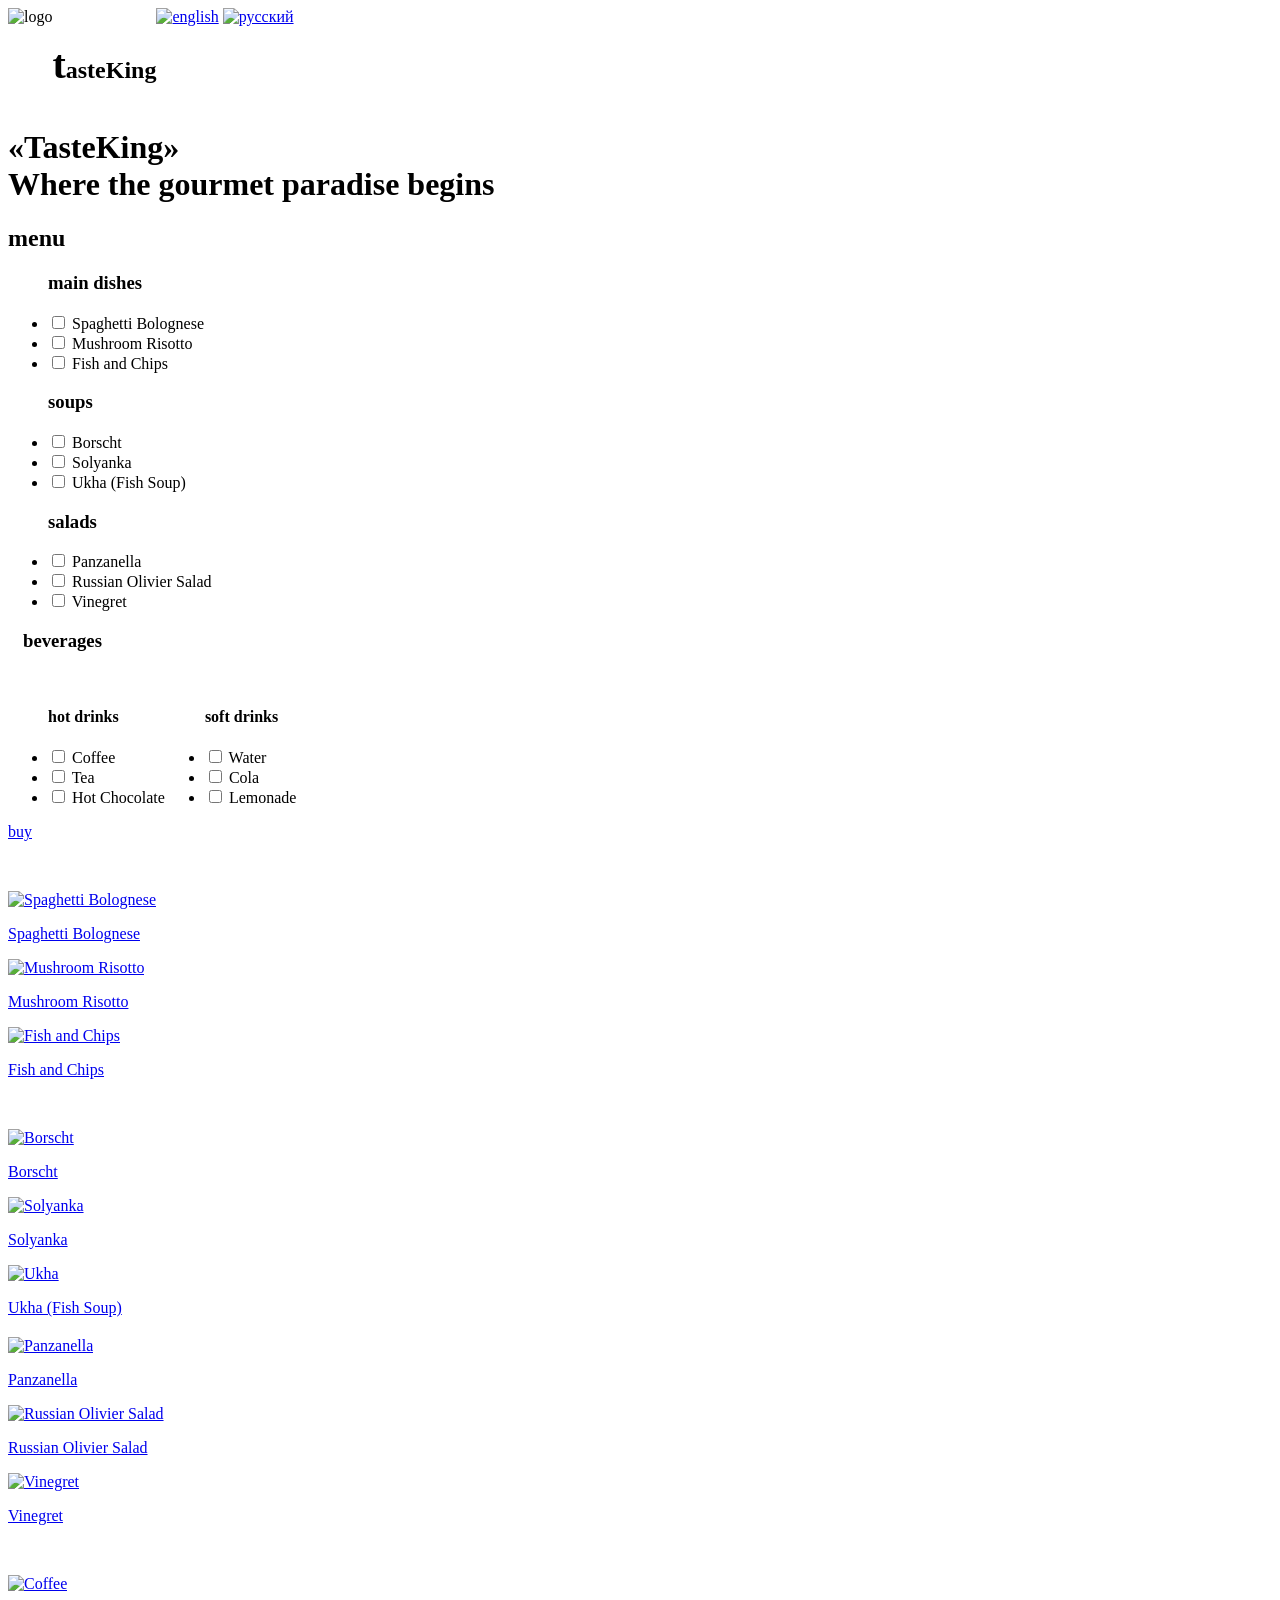
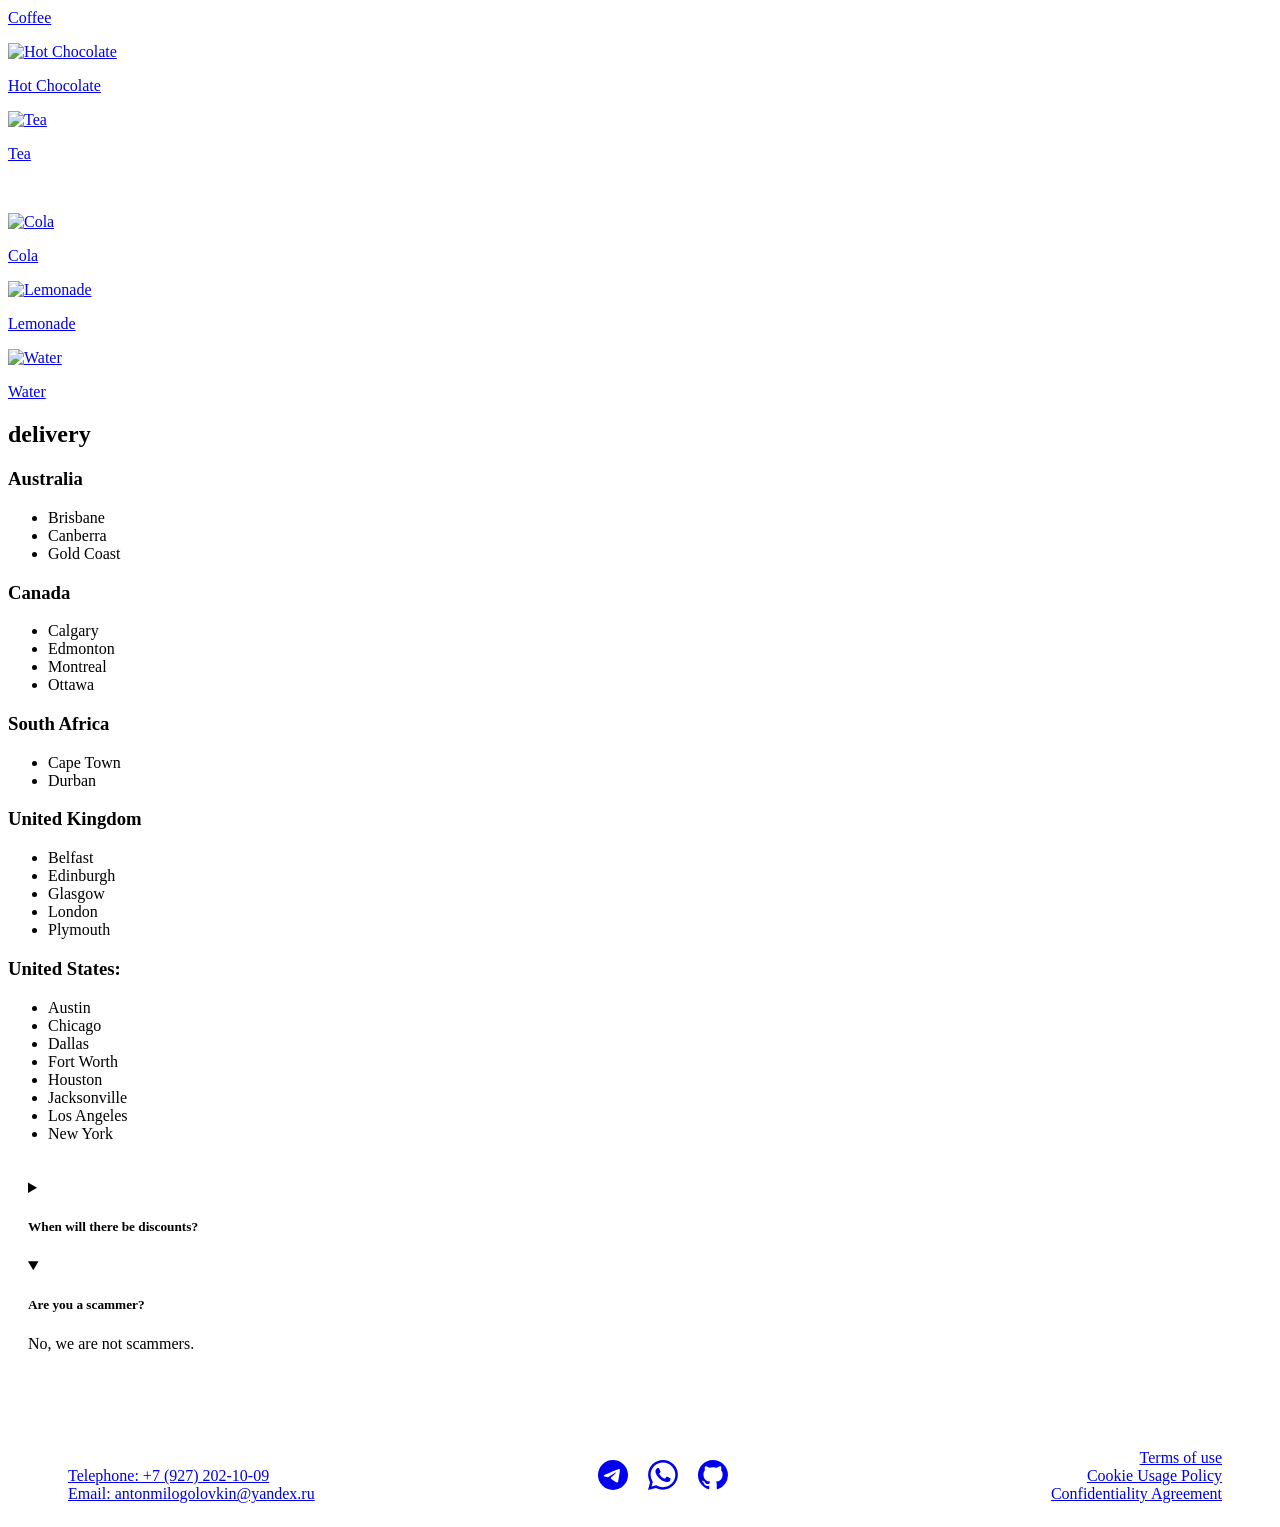
==== index.html @ 6710e752 "Add files via upload" ====
<!DOCTYPE html>
<html lang="en">
<head>
    <meta charset="UTF-8">
    <meta name="viewport" content="width=device-width, initial-scale=1.0">
    <link rel="preconnect" href="https://fonts.googleapis.com">
    <link rel="preconnect" href="https://fonts.gstatic.com" crossorigin>
    <link href="https://fonts.googleapis.com/css2?family=Kablammo&display=swap" rel="stylesheet">
    <link rel="alternate" hreflang="ru" href="https://ru.site.com/" />
    <link rel="stylesheet" href="assets/css/animation.css">
    <link rel="stylesheet" href="assets/css/header.css">
    <link rel="stylesheet" href="assets/css/footer.css">
    <link rel="stylesheet" href="assets/css/main.css">
    <title>This is not the official website of the fictional food delivery company «TasteKing».</title>
</head>
<body>
    <header>
        <nav>
            <div style="display: flex;">
                <div style="display: flex;">
                    <img style="height: 100px;" src="assets/images/logo.png" alt="logo">
                    <h2 style="align-self: self-end; font-weight: bolder;" class="kablammo"><span style="font-size: 40px;">t</span>asteKing</h2>
                </div>
                <div class="nav-links">
                    <a href="#"><img src="assets/images/languages/en.jpg" alt="english"></a>
                    <a style="z-index: 1;" href="ru-index.html"><img src="assets/images/languages/ru.jpg" alt="русский"></a>
                </div>
            </div>
        </nav>
        <div class="kablammo">
            <h1>
                <span>«TasteKing»</span>
                <br>Where the gourmet paradise begins
            </h1>
        </div>
    </header>
    <main>
        <article class="sidebar">
            <h2 class="kablammo">menu</h2>
            <ul>
                <h3 class="kablammo"><span>m</span>ain dishes</h3>
                <li>
                    <input type="checkbox">
                    Spaghetti Bolognese
                </li>
                <li>
                    <input type="checkbox">
                    Mushroom Risotto
                </li>
                <li>
                    <input type="checkbox">
                    Fish and Chips
                </li>
            </ul>
            <ul>
                <h3 class="kablammo"><span>s</span>oups</h3>
                <li>
                    <input type="checkbox">
                    Borscht
                </li>
                <li>
                    <input type="checkbox">
                    Solyanka
                </li>
                <li>
                    <input type="checkbox">
                    Ukha (Fish Soup)
                </li>
            </ul>
            <ul>
                <h3 class="kablammo"><span>s</span>alads</h3>
                <li>
                    <input type="checkbox">
                    Panzanella
                </li>
                <li>
                    <input type="checkbox">
                    Russian Olivier Salad
                </li>
                <li>
                    <input type="checkbox">
                    Vinegret
                </li>
            </ul>
            <h3 style="padding-left: 15px;" class="kablammo"><span>b</span>everages</h3>
            <div style="display: flex;" class="fly">
                <ul>
                    <h4 class="kablammo">hot drinks</h4>
                    <li>
                        <input type="checkbox">
                        Coffee
                    </li>
                    <li>
                        <input type="checkbox">
                        Tea
                    </li>
                    <li>
                        <input type="checkbox">
                        Hot Chocolate
                    </li>
                </ul>
                <ul>
                    <h4 class="kablammo">soft drinks</h4>
                    <li>
                        <input type="checkbox">
                        Water
                    </li>
                    <li>
                        <input type="checkbox">
                        Cola
                    </li>
                    <li>
                        <input type="checkbox">
                        Lemonade
                    </li>
                </ul>
            </div>
            <a class="btn kablammo feature-card"  href="#">buy</a>
        </article>
        <div style="grid-column: 2; grid-row: 1; margin-top: 50px;" class="carousel-container">
            <div class="carousel" id="carousel1">
                <a href="#">
                    <img src="assets/images/foods/main-dishes/spaghetti-bolognese.jpg" alt="Spaghetti Bolognese">
                    <p>Spaghetti Bolognese</p>
                </a>
                <a href="#">
                    <img src="assets/images/foods/main-dishes/mushroom-risotto.jpeg" alt="Mushroom Risotto">
                    <p>Mushroom Risotto</p>
                </a>
                <a href="#">
                    <img src="assets/images/foods/main-dishes/fish-and-chips.jpeg" alt="Fish and Chips">
                    <p>Fish and Chips</p>
                </a>
            </div>
        </div>
        <div style="grid-column: 3; grid-row: 1; margin-top: 50px;" class="carousel-container">
            <div class="carousel" id="carousel1">
                <a href="#">
                    <img src="assets/images/foods/soups/borscht.jpeg" alt="Borscht">
                    <p>Borscht</p>
                </a>
                <a href="#">
                    <img src="assets/images/foods/soups/solyanka.jpeg" alt="Solyanka">
                    <p>Solyanka</p>
                </a>
                <a href="#">
                    <img src="assets/images/foods/soups/ukha.jpeg" alt="Ukha">
                    <p>Ukha (Fish Soup)</p>
                </a>
            </div>
        </div>
        <div style="grid-column: 2; grid-row: 2; margin-top: 20px;" class="carousel-container">
            <div class="carousel" id="carousel1">
                <a href="#">
                    <img src="assets/images/foods/salads/panzanella.jpeg" alt="Panzanella">
                    <p>Panzanella</p>
                </a>
                <a href="#">
                    <img src="assets/images/foods/salads/olivier.jpeg" alt="Russian Olivier Salad">
                    <p>Russian Olivier Salad</p>
                </a>
                <a href="#">
                    <img src="assets/images/foods/salads/vinegret.jpeg" alt="Vinegret">
                    <p>Vinegret</p>
                </a>
            </div>
        </div>
        <div style="grid-column: 1; grid-row: 3; margin-top: 50px;" class="carousel-container">
            <div class="carousel" id="carousel1">
                <a href="#">
                    <img src="assets/images/beverages/hots/coffee.jpeg" alt="Coffee">
                    <p>Coffee</p>
                </a>
                <a href="#">
                    <img src="assets/images/beverages/hots/hot-chocolate.jpeg" alt="Hot Chocolate">
                    <p>Hot Chocolate</p>
                </a>
                <a href="#">
                    <img src="assets/images/beverages/hots/tea.jpeg" alt="Tea">
                    <p>Tea</p>
                </a>
            </div>
        </div>
        <div style="grid-column: 2; grid-row: 3; margin-top: 50px;" class="carousel-container">
            <div class="carousel" id="carousel1">
                <a href="#">
                    <img src="assets/images/beverages/softs/cola.jpeg" alt="Cola">
                    <p>Cola</p>
                </a>
                <a href="#">
                    <img src="assets/images/beverages/softs/lemonade.jpeg" alt="Lemonade">
                    <p>Lemonade</p>
                </a>
                <a href="#">
                    <img src="assets/images/beverages/softs/water.jpeg" alt="Water">
                    <p>Water</p>
                </a>
            </div>
        </div>
        <article class="delivery">
            <h2 class="kablammo">delivery</h2>
            <div>
                <h3 class="kablammo"><span>A</span>ustralia</h3>
                <ul>
                    <li>Brisbane</li>
                    <li>Canberra</li>
                    <li>Gold Coast</li>
                </ul>
            </div>
            <div>
                <h3 class="kablammo"><span>C</span>anada</h3>
                <ul>
                    <li>Calgary</li>
                    <li>Edmonton</li>
                    <li>Montreal</li>
                    <li>Ottawa</li>
                </ul>
            </div>
            <div>
                <h3 class="kablammo"><span>S</span>outh <span>A</span>frica</h3>
                <ul>
                    <li>Cape Town</li>
                    <li>Durban</li>
                </ul>
            </div>
            <div>
                <h3 class="kablammo"><span>U</span>nited <span>K</span>ingdom</h3>
                <ul>
                    <li>Belfast</li>
                    <li>Edinburgh</li>
                    <li>Glasgow</li>
                    <li>London</li>
                    <li>Plymouth</li>
                </ul>
            </div>
            <div>
                <h3 class="kablammo"><span>U</span>nited <span>S</span>tates:</h3>
                <ul>
                    <li>Austin</li>
                    <li>Chicago</li>
                    <li>Dallas</li>
                    <li>Fort Worth</li>
                    <li>Houston</li>
                    <li>Jacksonville</li>
                    <li>Los Angeles</li>
                    <li>New York</li>
                </ul>
            </div>
        </article>
    </main> 
    <footer>
        <section>
            <div style="padding: 20px;">
                <details>
                    <summary>
                        <h5>When will there be discounts? </h5>
                    </summary>
                    <p>Products are often sold at discounts during certain seasons.</p>
                </details>
                <details open>
                    <summary>
                        <h5>Are you a scammer?</h5> 
                    </summary>
                    <p>No, we are not scammers.</p>
                </details>
            </div>
        </section>
        <div style="display: flex; justify-content: space-between;">
            <div style="padding-left: 20px; color: white;">
                <h3 style="padding-left: 40px; font-size: 25px;">Contacts</h3>
                <ul style="list-style: none;">
                    <li><a href="tel:79272021009">Telephone: +7 (927) 202-10-09</a></li>
                    <li><a href="antonmilogolovkin@yandex.ru">Email: antonmilogolovkin@yandex.ru</a></li>
                </ul>
            </div>
            <div style="display: flex; align-self: self-end; padding-bottom: 25px; color: white;">
                <a style="padding-right: 20px;" href="https://web.telegram.org/t.me/Anton_milog"><svg xmlns="http://www.w3.org/2000/svg" width="30" height="30" fill="currentColor" class="bi bi-telegram" viewBox="0 0 16 16"><path d="M16 8A8 8 0 1 1 0 8a8 8 0 0 1 16 0M8.287 5.906q-1.168.486-4.666 2.01-.567.225-.595.442c-.03.243.275.339.69.47l.175.055c.408.133.958.288 1.243.294q.39.01.868-.32 3.269-2.206 3.374-2.23c.05-.012.12-.026.166.016s.042.12.037.141c-.03.129-1.227 1.241-1.846 1.817-.193.18-.33.307-.358.336a8 8 0 0 1-.188.186c-.38.366-.664.64.015 1.088.327.216.589.393.85.571.284.194.568.387.936.629q.14.092.27.187c.331.236.63.448.997.414.214-.02.435-.22.547-.82.265-1.417.786-4.486.906-5.751a1.4 1.4 0 0 0-.013-.315.34.34 0 0 0-.114-.217.53.53 0 0 0-.31-.093c-.3.005-.763.166-2.984 1.09"/></svg></a>
                <a style="padding-right: 20px;" href="https://wa.me/79272021009"><svg xmlns="http://www.w3.org/2000/svg" width="30" height="30" fill="currentColor" class="bi bi-whatsapp" viewBox="0 0 16 16"><path d="M13.601 2.326A7.85 7.85 0 0 0 7.994 0C3.627 0 .068 3.558.064 7.926c0 1.399.366 2.76 1.057 3.965L0 16l4.204-1.102a7.9 7.9 0 0 0 3.79.965h.004c4.368 0 7.926-3.558 7.93-7.93A7.9 7.9 0 0 0 13.6 2.326zM7.994 14.521a6.6 6.6 0 0 1-3.356-.92l-.24-.144-2.494.654.666-2.433-.156-.251a6.56 6.56 0 0 1-1.007-3.505c0-3.626 2.957-6.584 6.591-6.584a6.56 6.56 0 0 1 4.66 1.931 6.56 6.56 0 0 1 1.928 4.66c-.004 3.639-2.961 6.592-6.592 6.592m3.615-4.934c-.197-.099-1.17-.578-1.353-.646-.182-.065-.315-.099-.445.099-.133.197-.513.646-.627.775-.114.133-.232.148-.43.05-.197-.1-.836-.308-1.592-.985-.59-.525-.985-1.175-1.103-1.372-.114-.198-.011-.304.088-.403.087-.088.197-.232.296-.346.1-.114.133-.198.198-.33.065-.134.034-.248-.015-.347-.05-.099-.445-1.076-.612-1.47-.16-.389-.323-.335-.445-.34-.114-.007-.247-.007-.38-.007a.73.73 0 0 0-.529.247c-.182.198-.691.677-.691 1.654s.71 1.916.81 2.049c.098.133 1.394 2.132 3.383 2.992.47.205.84.326 1.129.418.475.152.904.129 1.246.08.38-.058 1.171-.48 1.338-.943.164-.464.164-.86.114-.943-.049-.084-.182-.133-.38-.232"/></svg></a>
                <a href="https://github.com/AMD-2009Yes"><svg xmlns="http://www.w3.org/2000/svg" width="30" height="30" fill="currentColor" class="bi bi-github" viewBox="0 0 16 16"><path d="M8 0C3.58 0 0 3.58 0 8c0 3.54 2.29 6.53 5.47 7.59.4.07.55-.17.55-.38 0-.19-.01-.82-.01-1.49-2.01.37-2.53-.49-2.69-.94-.09-.23-.48-.94-.82-1.13-.28-.15-.68-.52-.01-.53.63-.01 1.08.58 1.23.82.72 1.21 1.87.87 2.33.66.07-.52.28-.87.51-1.07-1.78-.2-3.64-.89-3.64-3.95 0-.87.31-1.59.82-2.15-.08-.2-.36-1.02.08-2.12 0 0 .67-.21 2.2.82.64-.18 1.32-.27 2-.27s1.36.09 2 .27c1.53-1.04 2.2-.82 2.2-.82.44 1.1.16 1.92.08 2.12.51.56.82 1.27.82 2.15 0 3.07-1.87 3.75-3.65 3.95.29.25.54.73.54 1.48 0 1.07-.01 1.93-.01 2.2 0 .21.15.46.55.38A8.01 8.01 0 0 0 16 8c0-4.42-3.58-8-8-8"/></svg></a>
            </div>
            <div style="padding-right: 50px; color: white; text-align: end;">
                <h3>Privacy policy</h3>
                <ul style="list-style: none;">
                    <li><a class="nav-link" href="#">Terms of use</a></li>
                    <li><a class="nav-link" href="#">Cookie Usage Policy</a></li>
                    <li><a class="nav-link" href="#">Confidentiality Agreement</a></li>
                </ul>
            </div>
        </div>
    </footer>
    <script src="assets/js/carousels.js"></script>
</body>
</html>
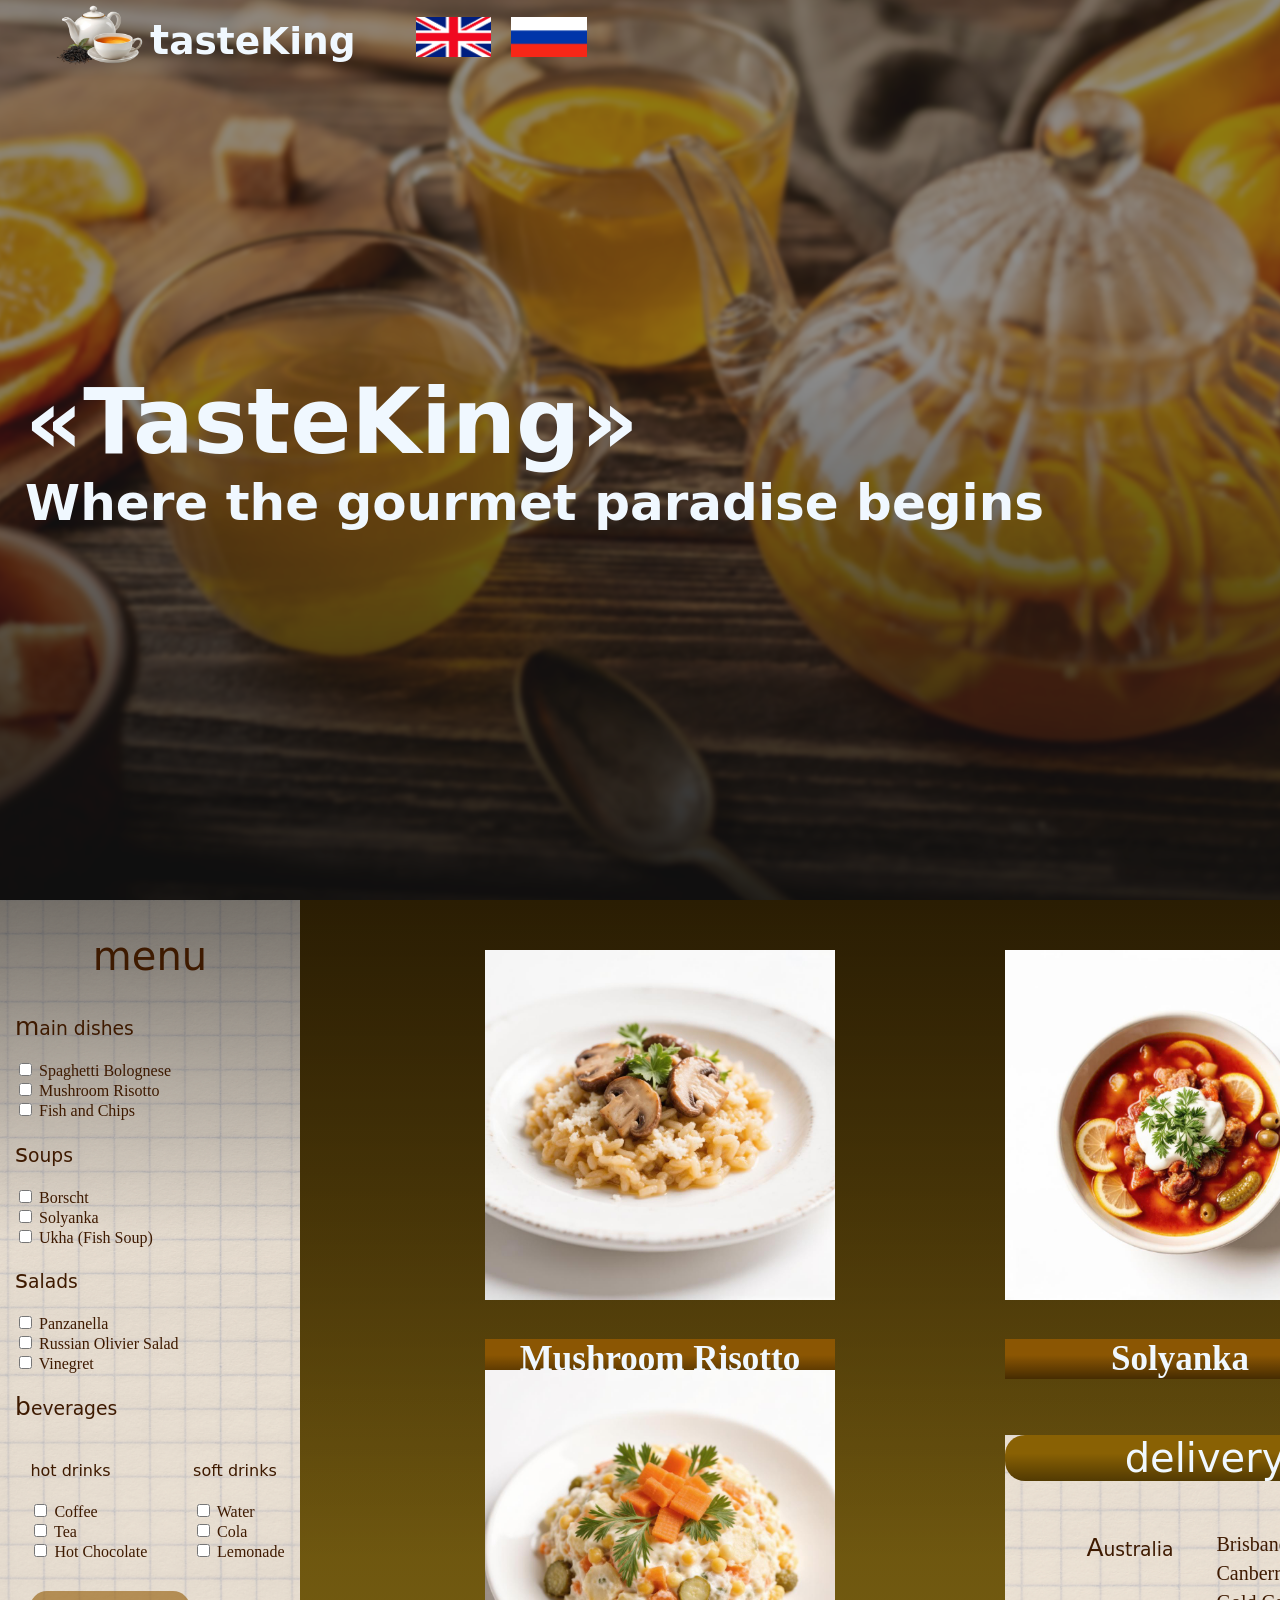
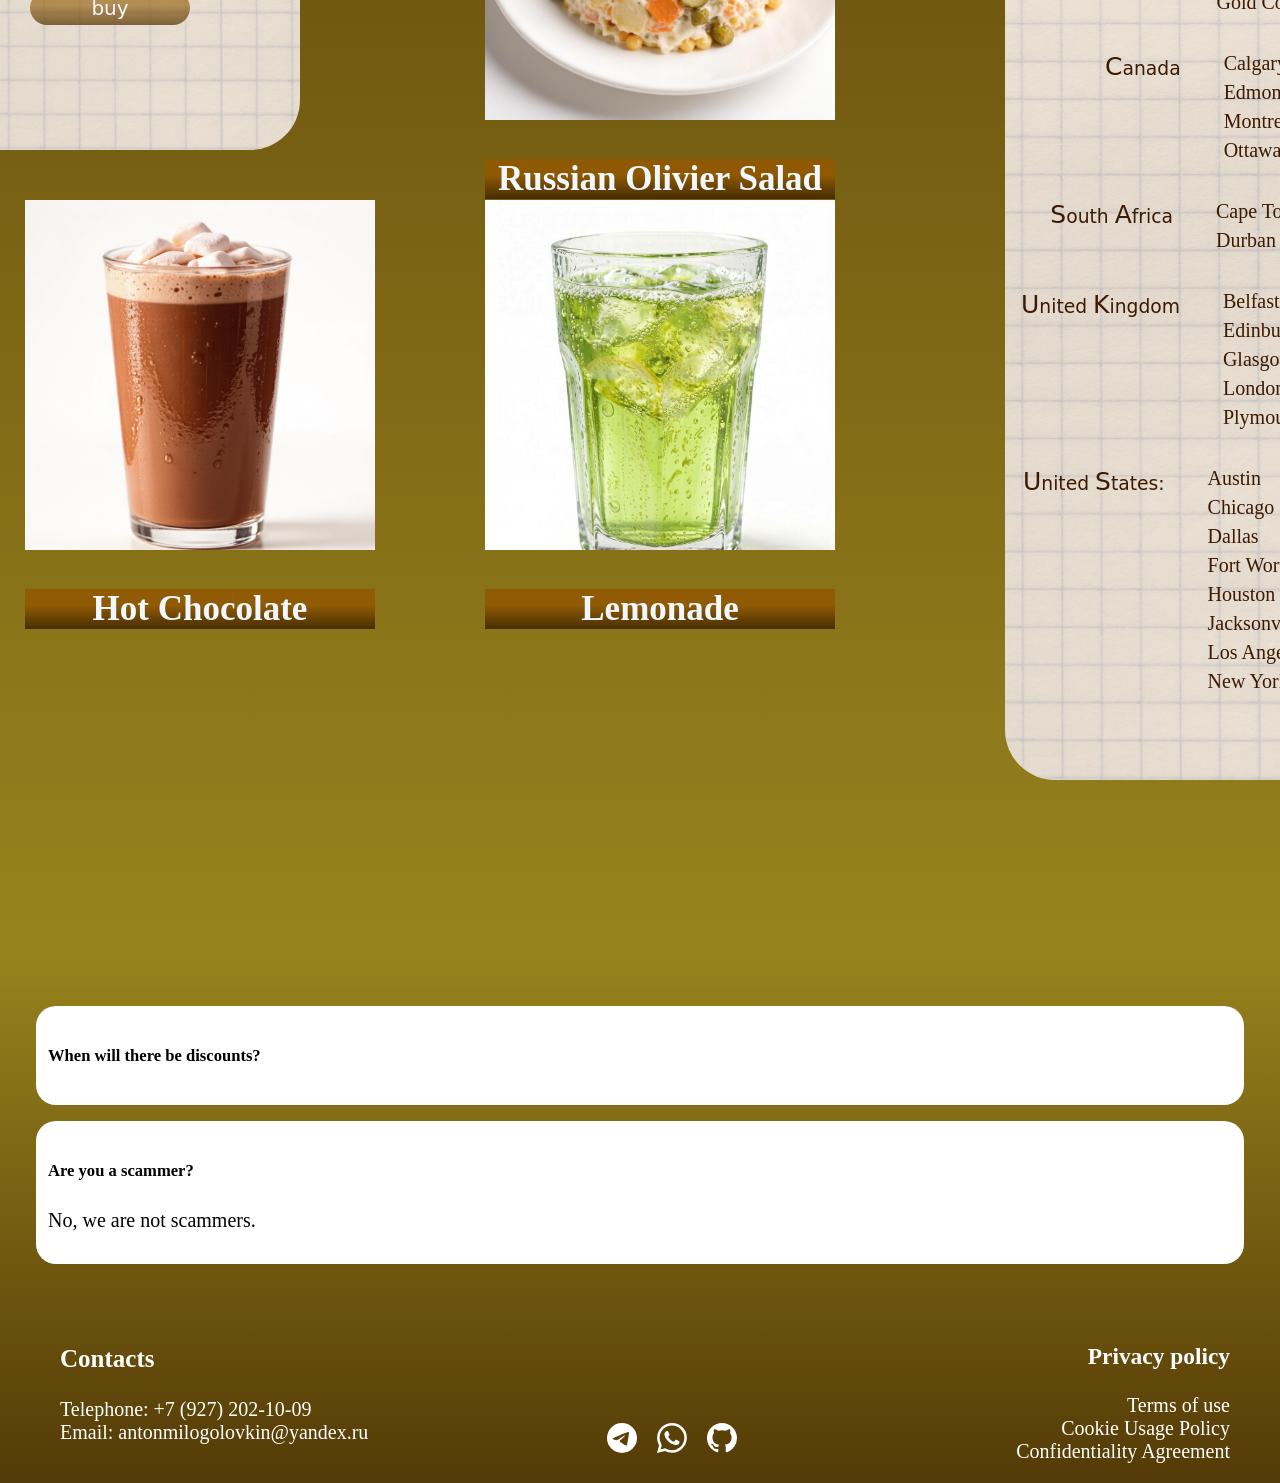
==== commit 766c9f5b: "Update index.html" ====
--- a/index.html
+++ b/index.html
@@ -12,6 +12,7 @@
     <link rel="stylesheet" href="assets/css/footer.css">
     <link rel="stylesheet" href="assets/css/main.css">
     <title>This is not the official website of the fictional food delivery company «TasteKing».</title>
+    <link rel="shortcut icon" href="assets/images/icon.ico" type="image/x-icon">
 </head>
 <body>
     <header>
@@ -290,4 +291,4 @@
     </footer>
     <script src="assets/js/carousels.js"></script>
 </body>
-</html>+</html>
--- a/assets/css/animation.css
+++ b/assets/css/animation.css
@@ -0,0 +1,53 @@
+/* feature-element  */
+
+.feature-card {
+  transition: 0.3s;
+}
+.feature-card:hover {
+  transform: translateY(-10px);
+  box-shadow: 0 10px 20px rgba(255, 255, 255, 0.2);
+}
+
+/* ! feature-element ! */
+
+/* starting animation */
+.fly {
+  animation: fly 2s infinite;
+}
+@keyframes fly {
+  0%,100% {transform: translateY(-15px);}
+  50% {transform: translateY(-15px);}
+}
+
+.animate-on-scroll {
+  opacity: 0;
+  transform: translateY(30px);
+  transition: opacity 0.2s ease-out, transform 0.2s ease-out;
+}
+
+.animate-on-scroll.animate-fade-in {
+  opacity: 1;
+  transform: translateY(0);
+}
+
+.animate-fade-in {
+  animation: fadeIn 1s ease-in;
+}
+@keyframes fadeIn {
+  from {opacity: 0; transform: translateY(20px);}
+  to {opacity: 1; transform: translateY(0);}
+}
+
+/* ! starting animation ! */
+
+/* constant animation */
+
+.animate-bounce {
+  animation: bounce 2s infinite;
+}
+
+@keyframes bounce {
+  0%,100% {transform: translateY(0);}
+  50% {transform: translateY(-6px);}
+}
+/* ! constant animation ! */
--- a/assets/css/header.css
+++ b/assets/css/header.css
@@ -0,0 +1,77 @@
+.kablammo {
+  font-family: "Kablammo", system-ui;
+  font-optical-sizing: auto;
+  font-weight: 400;
+  font-style: normal;
+  font-variation-settings:
+  "MORF" 0;
+}
+body {
+  margin: auto;
+}
+
+/* header */
+
+header {
+  position: relative;
+  display: flex;
+  height: 100vh;
+  overflow: hidden;
+  color: aliceblue;
+}
+header::before {
+  content: "";
+  position: absolute;
+  inset: 0;
+  background: linear-gradient(to top, rgba(0, 0, 0, 0.9) 0%, transparent 60%),  url(../images/background.jpg);
+  background-size: cover;
+  background-position: center;
+  filter: blur(2px);
+  transform: scale(1.1);
+  z-index: 0;
+}
+header::after {
+  content: "";
+  position: absolute;
+  inset: 0;
+  background: rgba(31, 31, 31, 0.5);
+  z-index: 1;
+}
+header div {
+  position: relative;
+  font-size: 25px;
+  align-self: center;
+  padding: 25px;
+  z-index: 2;
+}
+header span {
+  font-size: 90px;
+}
+/* ! header ! */
+
+/* nav */
+
+nav {
+  position: fixed;
+  z-index: 2;
+  height: 80px;
+  display: flex;
+  align-items: center;
+  justify-content: space-between;
+  color: aliceblue;
+  animation: exit 10s ease-in;
+}
+@keyframes exit {
+  from {opacity: 1; transform: translateY(0px);}
+  to {opacity: 0; transform: translateY(-60px);}
+}
+.nav-links {
+  display: flex;
+  padding-left: 35px;
+  gap: 20px;
+}
+nav img {
+  height: 40px;
+}
+
+/* ! nav ! */
--- a/assets/css/footer.css
+++ b/assets/css/footer.css
@@ -0,0 +1,28 @@
+
+/* footer */
+
+footer {
+  background: linear-gradient(to bottom, #97831e, #543a06);
+  font-size: 20px;
+}
+footer section {
+  color: black;
+  padding-top: 20px;
+  padding-bottom: 20px;
+}
+details > summary {
+  list-style: none;
+}
+footer details {
+  background-color: white;
+  border-radius: 20px;
+  padding: 12px;
+  margin: 16px;
+}
+footer a {
+  text-decoration: none;
+  color: white;
+  padding-top: 5px;
+}
+
+/* ! footer ! */
--- a/assets/css/main.css
+++ b/assets/css/main.css
@@ -0,0 +1,140 @@
+.btn {
+  position: absolute;
+  width: 150px;
+  text-decoration: none;
+  text-align: center;
+  color: aliceblue;
+  border-radius: 20px;
+  font-size: 20px;
+  margin: 30px;
+  padding: 5px;
+  background: linear-gradient(to top, rgba(0, 0, 0, 0.3) 0%, transparent 60%), rgba(146, 89, 3, 0.6);
+}
+
+/* ! main ! */
+
+main {
+  position: relative;
+  display: grid;
+  grid-template-columns: 400px 520px 520px;
+  grid-template-rows: 450px 400px 400px 400px;
+  overflow: hidden;
+}
+main::before {
+  content: "";
+  position: absolute;
+  inset: 0;
+  background: linear-gradient(to bottom, #543a06, #97831e );
+  z-index: 0;
+}
+main::after {
+  content: "";
+  position: absolute;
+  background: linear-gradient(to bottom, rgba(0, 0, 0, 0.5) 0%, transparent 40%);
+  inset: 0;
+  z-index: 1;
+}
+
+/* ! main ! */
+
+/* sidebar */
+
+.sidebar {
+  grid-column: 1;
+  grid-row: 1/3;
+  margin-right: 100px;
+  border-bottom-right-radius: 50px;
+  background: linear-gradient(to bottom, rgba(0, 0, 0, 0.5) 0%, transparent 40%), url(../images/paper.png) center/cover no-repeat;
+  color: rgb(62, 26, 0);
+  z-index: 2;
+}
+.sidebar h2 {
+  text-align: center;
+  font-size: 40px;
+}
+.sidebar ul {
+  list-style: none;
+  padding-left: 15px;
+  margin: auto;
+}
+.sidebar span{
+  font-size: 25px;
+}
+
+/* ! sidebar ! */
+
+/* carousel */
+
+.carousel-container {
+  overflow: hidden;
+  width: 350px; 
+  margin: auto;
+  z-index: 2;
+}
+.carousel {
+  display: flex;
+  transition: transform 0.5s ease;
+}
+.carousel img {
+  width: 350px;
+}
+.carousel a {
+  text-decoration: none;
+}
+.carousel p {
+  font-size: 35px;
+  color: aliceblue;
+  background: linear-gradient(to top, rgba(0, 0, 0, 0.5) 0%, transparent 60%), rgba(146, 89, 3, 0.9);
+  font-weight: bolder;
+  text-align: center;
+  animation: hug 2s infinite;
+}
+@keyframes hug {
+  0%,100% {transform: translateY(-45px);}
+  50% {transform: translateY(-45px);}
+}
+
+/* ! carousel ! */
+
+/* delivery */
+
+.delivery {
+  grid-column: 3;
+  grid-row: 2/5;
+  margin: 85px;
+  margin-bottom: 170px;
+  border-bottom-left-radius: 50px;
+  border-bottom-right-radius: 50px;
+  text-align: center;
+  background: url(../images/paper.png) center/cover no-repeat;
+  color: rgb(62, 26, 0);
+  z-index: 2;
+}
+.delivery h2 {
+  background: linear-gradient(to top, rgba(0, 0, 0, 0.4) 0%, transparent 60%), rgb(137, 97, 4);
+  color: aliceblue;
+  margin-top: auto;
+  width: 400px;
+  border-radius: 20px;
+  justify-self: center;
+  font-size: 40px;
+}
+.delivery div {
+  display: flex;
+  justify-content: end;
+  padding-right: 45px;
+}
+.delivery ul {
+  list-style: none;
+  text-align: start;
+  animation: leg 2s infinite;
+}
+.delivery li {
+  font-size: 20px;
+  padding: 3px;
+}
+.delivery span{
+  font-size: 25px;
+}
+
+/* ! delivery ! */
